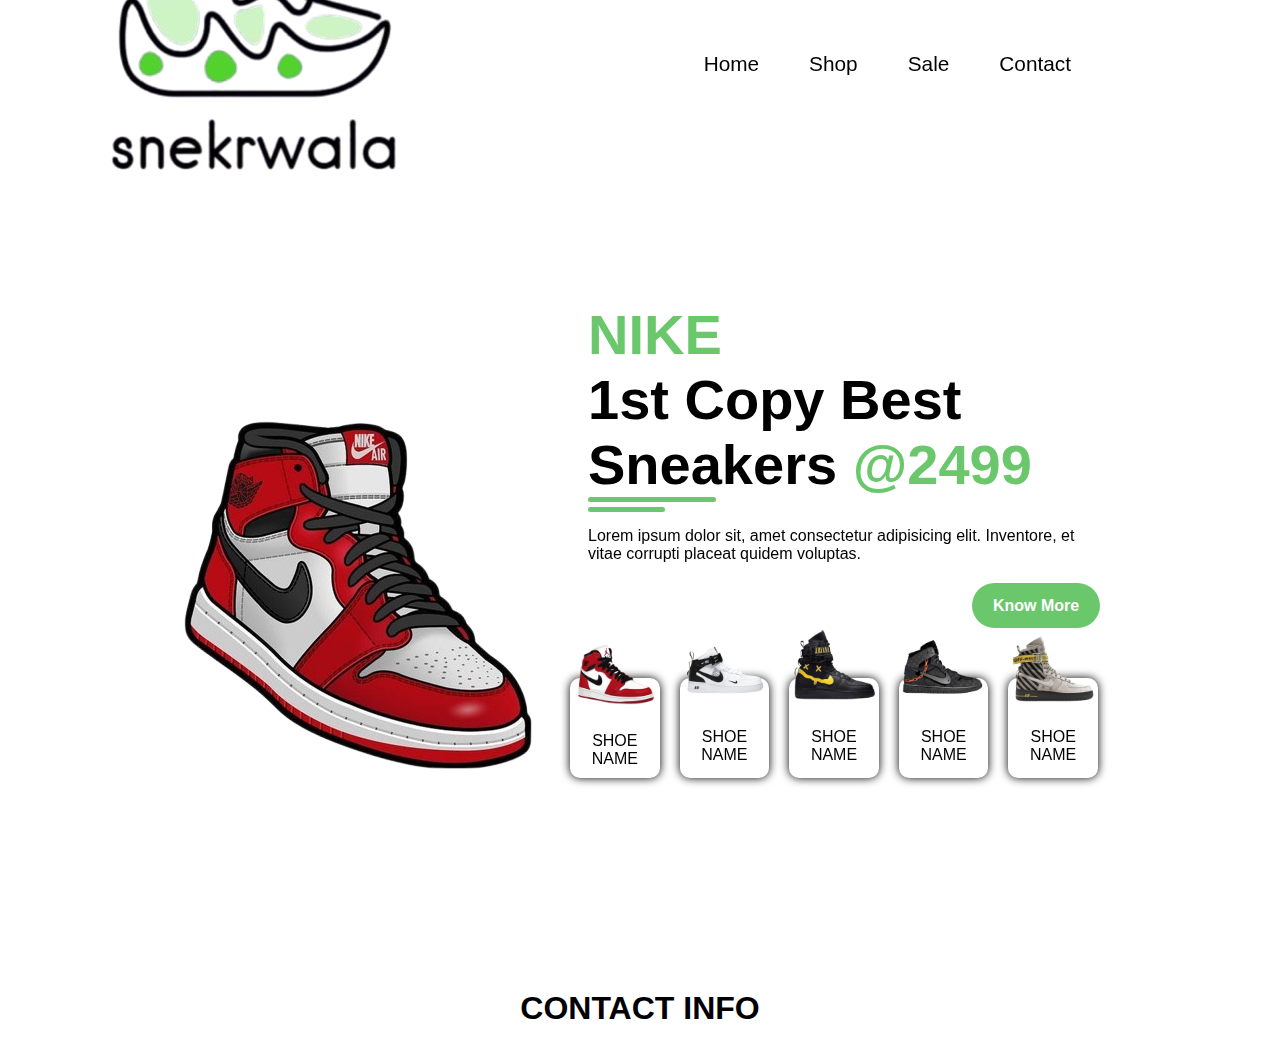
==== snekrwala/index.html @ d61f5180 "logo added and changes" ====
<!DOCTYPE html>
<html lang="en">
<head>
    <meta charset="UTF-8">
    <meta name="viewport" content="width=device-width, initial-scale=1.0">
    <link rel="icon" href="image-removebg-preview (3).png" type="image/png">
    <title>snekrwala</title>
    <link rel="stylesheet" href="style.css">
    <link rel="stylesheet" href="https://unpkg.com/aos@next/dist/aos.css" />
    <link rel="stylesheet" href="https://cdnjs.cloudflare.com/ajax/libs/font-awesome/6.7.1/css/all.min.css" integrity="sha512-5Hs3dF2AEPkpNAR7UiOHba+lRSJNeM2ECkwxUIxC1Q/FLycGTbNapWXB4tP889k5T5Ju8fs4b1P5z/iB4nMfSQ==" crossorigin="anonymous" referrerpolicy="no-referrer" />
</head>
<body>
    <div id="main">
    <div id="page1">
    <nav>
        <div class="nav-container">
            <div class="logo">
                <img src="logo-removebg-preview.png" alt="test img">
            </div>
            <div class="other">
                <div class="links">
                    <div class="link" data-aos="fade-up" data-aos-duration="1000"><a href="">Home</a></div>
                    <div class="link" data-aos="fade-up" data-aos-duration="1000" data-aos-delay="100"><a href="">Shop</a></div>
                    <div class="link" data-aos="fade-up" data-aos-duration="1000" data-aos-delay="200"><a href="">Sale</a></div>
                    <div class="link" data-aos="fade-up" data-aos-duration="1000" data-aos-delay="300"><a href="">Contact</a></div>
                </div>
                <div class="icons">
                    <div data-aos="fade-up" data-aos-duration="1000" data-aos-delay="400"><i class="fa-solid fa-magnifying-glass"></i></div>
                    <div data-aos="fade-up" data-aos-duration="1000" data-aos-delay="500"><i class="fa-solid fa-bag-shopping"></i></div>
                    <div data-aos="fade-up" data-aos-duration="1000" data-aos-delay="600"><i class="fa-solid fa-bars hamburg" onclick="hamburg()"></i></div>
                </div>
            </div>
        </div>
        <div class="dropdown">
            <div class="links">
                <div class="link"><a href="">Home</a></div>
                <div class="link"><a href="">Shop</a></div>
                <div class="link"><a href="">Sale</a></div>
                <div class="link"><a href="">Contact</a></div>
                <i class="fa-solid fa-xmark cancel" onclick="cancel()"></i>
            </div>
        </div>
    </nav>
    <section>
        <div class="image" data-aos="zoom-in-right" data-aos-duration="1900" data-aos-delay="800">
             <div class="shoez">
                <img src="tfiyur0m.png" alt="" width="200%" height="00%">
             </div>
        </div>
        <div class="content">
            <h2 data-aos="fade-left" data-aos-duration="1200" data-aos-delay="700">NIKE</h2>
            <h1 data-aos="zoom-in" data-aos-duration="1200" data-aos-delay="900">1st Copy Best Sneakers <span>@2499</span></h1>
            <hr class="fir-line" data-aos="fade-right" data-aos-duration="1000" data-aos-delay="1000">
            <hr class="sec-line" data-aos="fade-right" data-aos-duration="1000" data-aos-delay="1100">
            <p data-aos="zoom-out" data-aos-duration="1200" data-aos-delay="1200">Lorem ipsum dolor sit, amet consectetur adipisicing elit. Inventore, et vitae corrupti placeat quidem voluptas.</p>
            <div class="btn" data-aos="fade-right" data-aos-duration="1200" data-aos-delay="1300"><button>Know More</button></div>
            <div class="other-shoes">
                <!-- // shoe 1 -->
                <div class="shoes" data-aos="fade-up" data-aos-duration="1200" data-aos-delay="1500">
                    <img src="image-removebg-preview.png" alt="">
                    <label for="">SHOE NAME</label>
                </div>
                <!-- // shoe 2 -->
                <div class="shoes" data-aos="fade-up" data-aos-duration="1200" data-aos-delay="1600">
                    <img src="image-removebg-preview (3).png" alt="">
                    <label for="">SHOE NAME</label>
                </div>
                <!-- shoe 3 -->
                <div class="shoes" data-aos="fade-up" data-aos-duration="1200" data-aos-delay="1700">
                    <img src="image-removebg-preview (4).png" alt="">
                    <label for="">SHOE NAME</label>
                </div>
                 <!-- shoe 4  -->
                <div class="shoes" data-aos="fade-up" data-aos-duration="1200" data-aos-delay="1800">
                    <img src="image-removebg-preview (5).png" alt="">
                    <label for="">SHOE NAME</label>
                </div>
                <!-- shoe 4  -->
                <div class="shoes" data-aos="fade-up" data-aos-duration="1200" data-aos-delay="1900">
                    <img src="image-removebg-preview (6).png" alt="">
                    <label for="">SHOE NAME</label>
                </div>
            </div>
        </div>
    </div>
        <div id="page2">
            <div class="box1">
                <h1>CONTACT INFO</h1>
            </div>
            <img  src="https://wp.salesforce.com/en-in/wp-content/uploads/sites/21/2023/03/pb-hp-products-bg.png?resize=2048,625" alt="">
            
            </div>
        </div>
    </div>
    </section>
    <script src="https://unpkg.com/aos@next/dist/aos.js"></script>
    <script>
      AOS.init({offset:1});
    </script>
    <script src="script.js"></script>
</body>
</html>
---- snekrwala/style.css ----
*{
    padding: 0;
    margin: 0;
    font-family: sans-serif;
    box-sizing: border-box;
}

body{
    width: 100%;
    height: 100%;
   background-color: #ffffff
}
#main{
    height: 100%;
    width: 100%;
    
}
#page1{
    height: 100%;
    width: 100%;
}
nav{
    width: 100%;
    height: 10vh;
}

.nav-container{
    padding: 05%;
    width: 100%;
    height: 100%;
    display: flex;
    justify-content: space-between;
    align-items: center;
}


nav.logo img{
    width: 100px;
    height: 100%;
    display: flex;
    align-items: center;
}

nav .other,
.nav-container .links,
.icons{
    display: flex; 
}
/* .icons:hover
    {
    color: rgb(107, 199, 107);
    font-weight: bold;
    transition: 0.3s linear;
} */
.nav-container .links a,
.icons div i{
    cursor: pointer;
    font-size: 1.3rem;
    margin: 0 20px;
}

.nav-container .links a{
    margin: 0 25px;
    font-weight: 500;
    color: black;
    text-decoration: none;
    transition: 0.2s linear;
}
.nav-container .links a:hover{
    color: rgb(107, 199, 107);
    font-weight: bold;
    transition: 0.3s linear;
}

.dropdown{
    width: 100%;
    height: auto;
    transform: translateY(-500px);
    position: absolute;
    top: 0;
     transition: transform 0.4s linear; 
} 

.dropdown .links{
    width: 100%;
    display: flex;
    text-align: center;
    flex-direction: column;
}

.dropdown .links .link{
    padding: 15px 0;
    transition: 0.2s linear;
}

.dropdown .links .link a{
    color: white;
    text-decoration: none;
}

.dropdown .links .link:hover{
    background-color: rgb(107, 199, 107);
}

.dropdown .cancel{
    color: white;
    font-size: 2rem;
    position: absolute;
    top: 10px;
    right: 15px;
    transition: 0.2s linear;
}

.dropdown .cancel:hover{
    transform: rotate(90deg);
}

/* section start */
section{
    width: 100%;
    min-height: 90vh;
    display: flex;
    justify-content: center;
    align-items: center;    
    height: 100vh;
    width: 100%;
}

section .image{
    max-width: 650px;
    margin-top: 110px;
}

.image img{
    width: 100%;
    
}
/* .image img:hover{
    rotate: -15deg;
    transition: 0.4s linear;
    
} */


.content{
    width: 40%;
    margin-left: 50px;
}

.content h2{
    font-size: clamp(2rem, 5vw,3.5rem);
    font-weight: 800;
    color:  rgb(107, 199, 107);
}

.content h1{
    font-size: clamp(2rem, 5vw,3.5rem);
    font-weight: 700;
}

.content h1 span{
    color:  rgb(107, 199, 107);
}

.content hr{
    height: 5px;
    background-color: rgb(107, 199, 107) ;
    border: none;
    border-radius: 5px;
}

.content .fir-line{
    width: 25%;
}

.content .sec-line{
    width: 15%;
    margin-top: 5px;
}

.content p{
    margin-top: 15px;
}

.content .btn{
    margin: 20px 0;
    width: 100%;
    display: flex;
    justify-content: end;
    align-items: center;

}

.content .btn button {
    width: 25%;
    height: 5vh;
    font-size: 100%;
    font-weight: 600;
    color: white;
    background-color:rgb(107, 199, 107);
    border-radius: 40px;
    border: none;
    outline: none;
    transition: 0.2s linear;
}

.content .btn button:hover{
    box-shadow:0 0 10px 5px rgb(107, 199, 107);
    cursor: pointer;
}

.content .other-shoes{
    margin: 0px 15%;
    width: 70%;
    display: flex;
    justify-content:center;
}

.content .other-shoes .shoes{
    display: flex;
    margin-top: 30px;
    border-radius: 10px;
    flex-direction: column;
    width: 25%;
    box-shadow: 0 0 10px black;
    margin-right: 20px;
}
.content .other-shoes .shoes:hover{
   background-color: rgb(107, 199, 107);
   box-shadow:0 0 10px 5px rgb(107, 199, 107);
  
}
.content .other-shoes .shoes img{
    width: 100px;
    margin-top: -50px;
    padding-right: 10px
}
.content .other-shoes .shoes img:hover{
    rotate: 45deg;
    transition: 0.3s linear;
    scale: 1.3;
}

.other-shoes .shoes label{
    text-align: center;
    margin: 10px 0;
}

#page2{
    height: 100%;
    width: 100%;
    
     
}
.box1{
    display: flex;
    justify-content: center;
    align-items: center;
}
#page2 img{
    width: 100%;
}

@media(max-width:884px){
    body{
        background-color: white;
    }

    .nav-container .logo img{
        filter: drop-shadow(0 0 10px black);
    }

    section{
        margin-top: 0;
        display: flex;
        flex-direction:column;
    }

    .content{
        width: 95%;
        margin-left: 0;
    }
    .image{
        width: 250%;
        margin-left: 80%;
        justify-content: center;
        /* display: contents; */
       
    }

    .content .other-shoes{
        min-height: 21vh;
        margin-top: 15px 10%;       
    }

    .other-shoes .shoes{
        display: flex;
        justify-content: center;
        align-items: center;
    }


}

@media(max-width:440px){
    .nav-container .links{
        display: none;
    }

    .image img{
        width: 65%;
    }

    .content .other-shoes{
        width: 100%;
        margin: 15px 0;
       
    }

    .other-shoes img{
        width: 100%;
    }
}
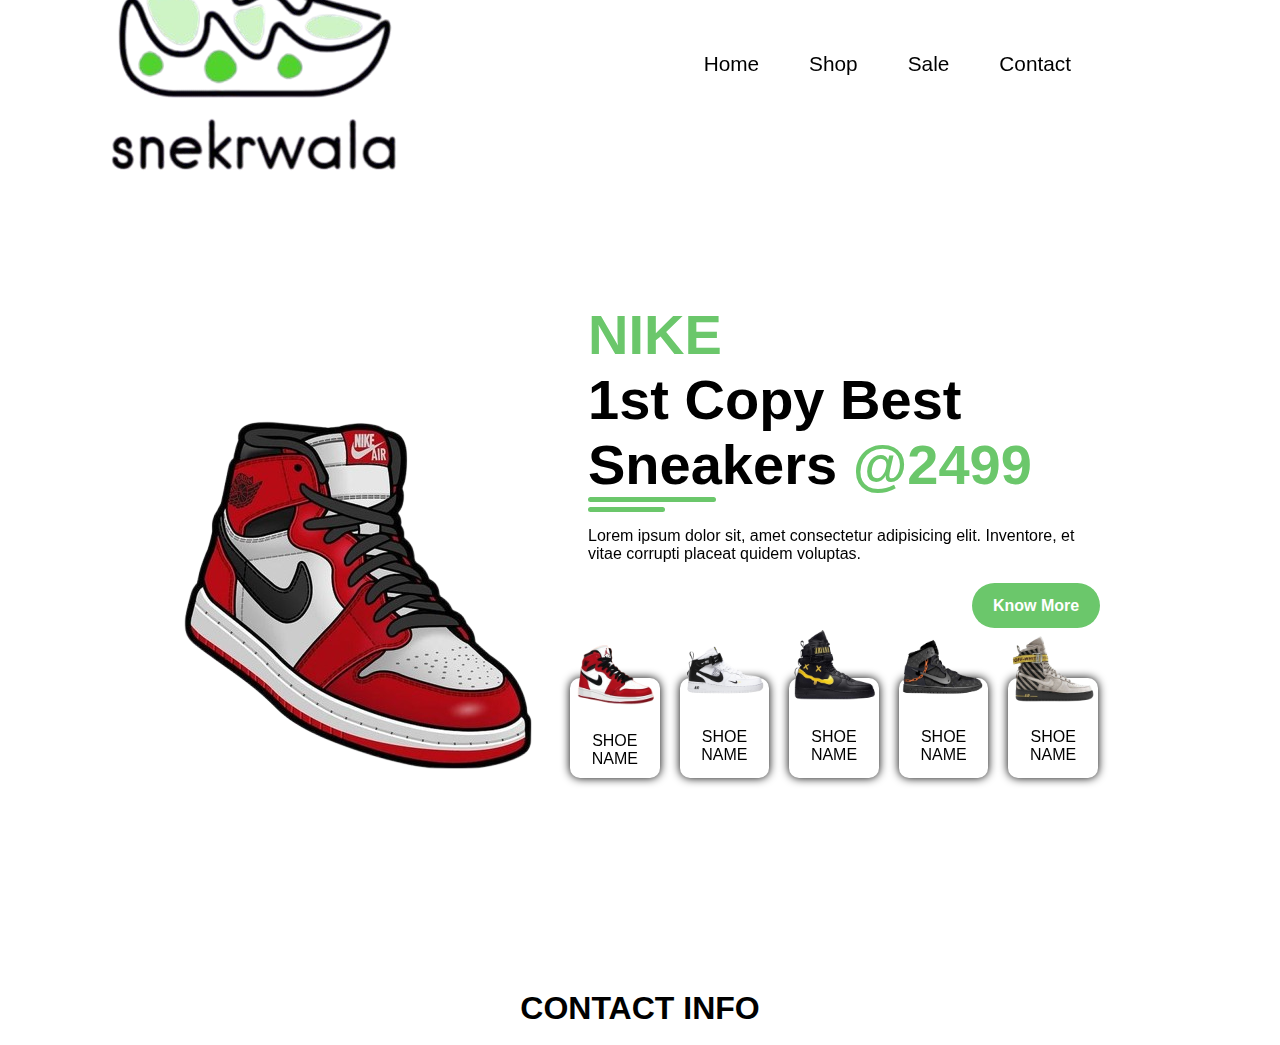
==== commit ca903fcf: "logo" ====
--- a/snekrwala/index.html
+++ b/snekrwala/index.html
@@ -3,7 +3,7 @@
 <head>
     <meta charset="UTF-8">
     <meta name="viewport" content="width=device-width, initial-scale=1.0">
-    <link rel="icon" href="image-removebg-preview (3).png" type="image/png">
+    <link rel="icon" href="image-removebg-preview (6).png" type="image/png">
     <title>snekrwala</title>
     <link rel="stylesheet" href="style.css">
     <link rel="stylesheet" href="https://unpkg.com/aos@next/dist/aos.css" />
@@ -83,20 +83,24 @@
             </div>
         </div>
     </div>
-        <div id="page2">
-            <div class="box1">
-                <h1>CONTACT INFO</h1>
-            </div>
-            <img  src="https://wp.salesforce.com/en-in/wp-content/uploads/sites/21/2023/03/pb-hp-products-bg.png?resize=2048,625" alt="">
-            
-            </div>
+
+    
+
+    
+    <div id="page2">
+        <div class="box1">
+            <h1>CONTACT INFO</h1>
+        </div>
+        <img  src="https://wp.salesforce.com/en-in/wp-content/uploads/sites/21/2023/03/pb-hp-products-bg.png?resize=2048,625" alt="">
+        
         </div>
     </div>
-    </section>
-    <script src="https://unpkg.com/aos@next/dist/aos.js"></script>
-    <script>
-      AOS.init({offset:1});
-    </script>
-    <script src="script.js"></script>
+</div>
+</section>
+<script src="https://unpkg.com/aos@next/dist/aos.js"></script>
+<script>
+  AOS.init({offset:1});
+</script>
+<script src="script.js"></script>
 </body>
 </html>